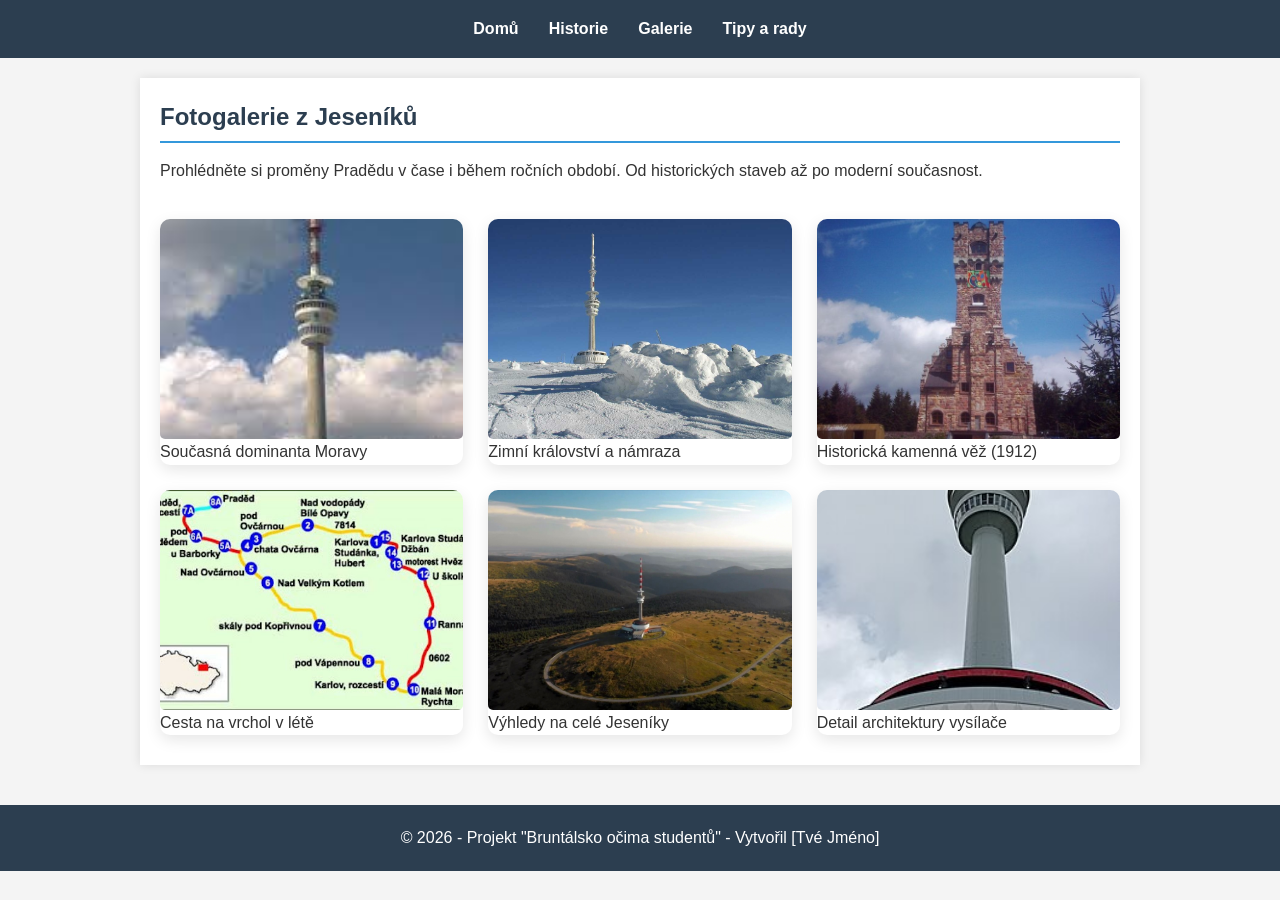
==== galerie.html @ ad49726b "Add files via upload" ====
<!DOCTYPE html>
<html lang="cs">
<head>
    <meta charset="UTF-8">
    <meta name="viewport" content="width=device-width, initial-scale=1.0">
    <title>Galerie - Praděd</title>
    <link rel="stylesheet" href="assets/styly.css">
</head>
<body>
    <nav>
        <ul>
            <li><a href="index.html">Domů</a></li>
            <li><a href="historie.html">Historie</a></li>
            <li><a href="galerie.html">Galerie</a></li>
            <li><a href="tipy a rady.html">Tipy a rady</a></li>
        </ul>
    </nav>

    <main class="container">
        <h2>Fotogalerie z Jeseníků</h2>
        <p>Prohlédněte si proměny Pradědu v čase i během ročních období. Od historických staveb až po moderní současnost.</p>
        <br>
        
        <div class="gallery">
            
            <div class="gallery-card">
                <img src="img/vysilac.png" alt="Vysílač na Pradědu">
                <p>Současná dominanta Moravy</p>
            </div>

            <div class="gallery-card">
                <img src="img/zima.png" alt="Zimní Praděd">
                <p>Zimní království a námraza</p>
            </div>

            <div class="gallery-card">
                <img src="img/stara rozhledna.png" alt="Stará rozhledna">
                <p>Historická kamenná věž (1912)</p>
            </div>

            <div class="gallery-card">
                <img src="img/turista.png" alt="Turistická trasa">
                <p>Cesta na vrchol v létě</p>
            </div>

            <div class="gallery-card">
                <img src="img/rozhled.png" alt="Výhled do okolí">
                <p>Výhledy na celé Jeseníky</p>
            </div>

            <div class="gallery-card">
                <img src="img/detail.png" alt="Detail vysílače">
                <p>Detail architektury vysílače</p>
            </div>

        </div>
    </main>

    <footer>
        <p>&copy; 2026 - Projekt "Bruntálsko očima studentů" - Vytvořil [Tvé Jméno]</p>
    </footer>
</body>
</html>
---- assets/styly.css ----
/* Základní nastavení */
* {
    margin: 0;
    padding: 0;
    box-sizing: border-box;
    font-family: 'Segoe UI', Tahoma, Geneva, Verdana, sans-serif;
}

body {
    line-height: 1.6;
    color: #333;
    background-color: #f4f4f4;
}

/* Navigace */
nav {
    background-color: #2c3e50;
    color: white;
    padding: 1rem 0;
    position: sticky;
    top: 0;
    z-index: 1000;
}

nav ul {
    display: flex;
    justify-content: center;
    list-style: none;
}

nav ul li {
    margin: 0 15px;
}

nav ul li a {
    color: white;
    text-decoration: none;
    font-weight: bold;
    transition: 0.3s;
}

nav ul li a:hover {
    color: #3498db;
}

/* Hero sekce */
.hero {
    height: 400px;
    background: linear-gradient(rgba(0,0,0,0.5), rgba(0,0,0,0.5)), url('../img/rozhled.png') no-repeat center center/cover;
    display: flex;
    align-items: center;
    justify-content: center;
    color: white;
    text-align: center;
}

.hero h1 {
    font-size: 3rem;
    text-shadow: 2px 2px 5px rgba(0,0,0,0.7);
}

/* Obsah */
.container {
    max-width: 1000px;
    margin: 20px auto;
    padding: 20px;
    background: white;
    box-shadow: 0 0 10px rgba(0,0,0,0.1);
}

h2 {
    color: #2c3e50;
    border-bottom: 2px solid #3498db;
    margin-bottom: 15px;
    padding-bottom: 5px;
}

/* Galerie */
.gallery {
    display: grid;
    grid-template-columns: repeat(auto-fit, minmax(250px, 1fr));
    gap: 15px;
}

.gallery img {
    width: 100%;
    height: 200px;
    object-fit: cover;
    border-radius: 5px;
    transition: transform 0.3s;
}

.gallery img:hover {
    transform: scale(1.05);
}

/* Patička */
footer {
    text-align: center;
    padding: 20px;
    background: #2c3e50;
    color: white;
    margin-top: 40px;
}
/* --- VYLEPŠENÁ GALERIE --- */
.gallery {
    display: grid;
    /* Automaticky vytvoří sloupce podle šířky obrazovky */
    grid-template-columns: repeat(auto-fill, minmax(280px, 1fr)); 
    gap: 25px;
    padding: 10px 0;
}

.gallery-card {
    background: white;
    border-radius: 10px;
    overflow: hidden; /* Ořízne obrázek, aby nepřetékal přes kulaté rohy */
    box-shadow: 0 5px 15px rgba(0,0,0,0.1); /* Jemný stín */
    transition: transform 0.3s ease;
}

.gallery-card:hover {
    transform: translateY(-5px); /* Při najetí myší se karta "vznese" */
    box-shadow: 0 10px 20px rgba(0,0,0,0.2);
}

.gallery-card img {
    width: 100%;
    height: 220px;
    object-fit: cover; /* Zajistí, že se fotka nedeformuje */
    display: block;
}

.gallery-card p 
    padding: 15px;
    text-align: center;
    font-size: 0.95rem;
    color: #555;
    font-weight: 500;
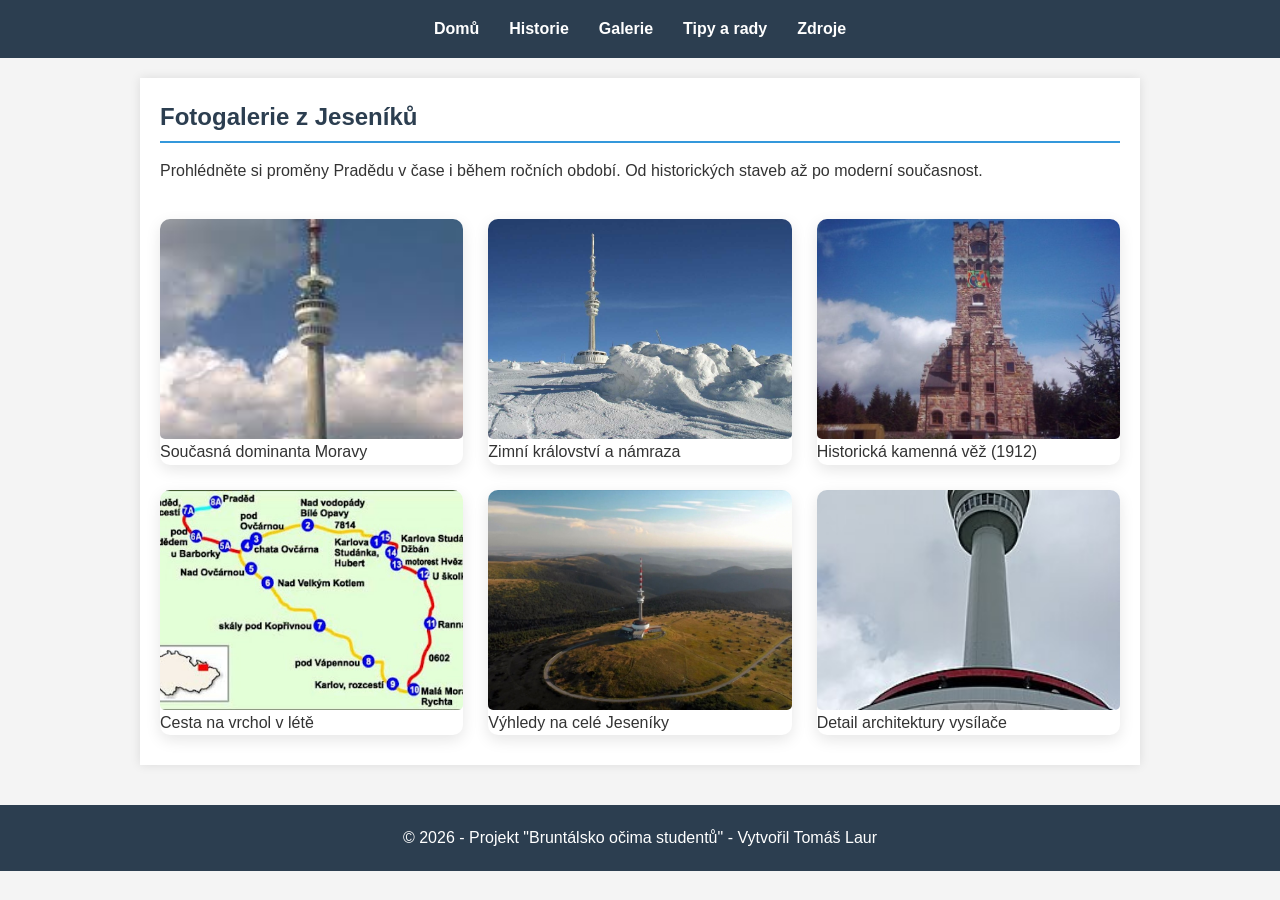
==== commit c412f517: "Add files via upload" ====
--- a/galerie.html
+++ b/galerie.html
@@ -13,6 +13,7 @@
             <li><a href="historie.html">Historie</a></li>
             <li><a href="galerie.html">Galerie</a></li>
             <li><a href="tipy a rady.html">Tipy a rady</a></li>
+            <li><a href="zdroje.html">Zdroje</a></li>
         </ul>
     </nav>
 
@@ -57,7 +58,7 @@
     </main>
 
     <footer>
-        <p>&copy; 2026 - Projekt "Bruntálsko očima studentů" - Vytvořil [Tvé Jméno]</p>
+        <p>&copy; 2026 - Projekt "Bruntálsko očima studentů" - Vytvořil Tomáš Laur</p>
     </footer>
 </body>
 </html>
